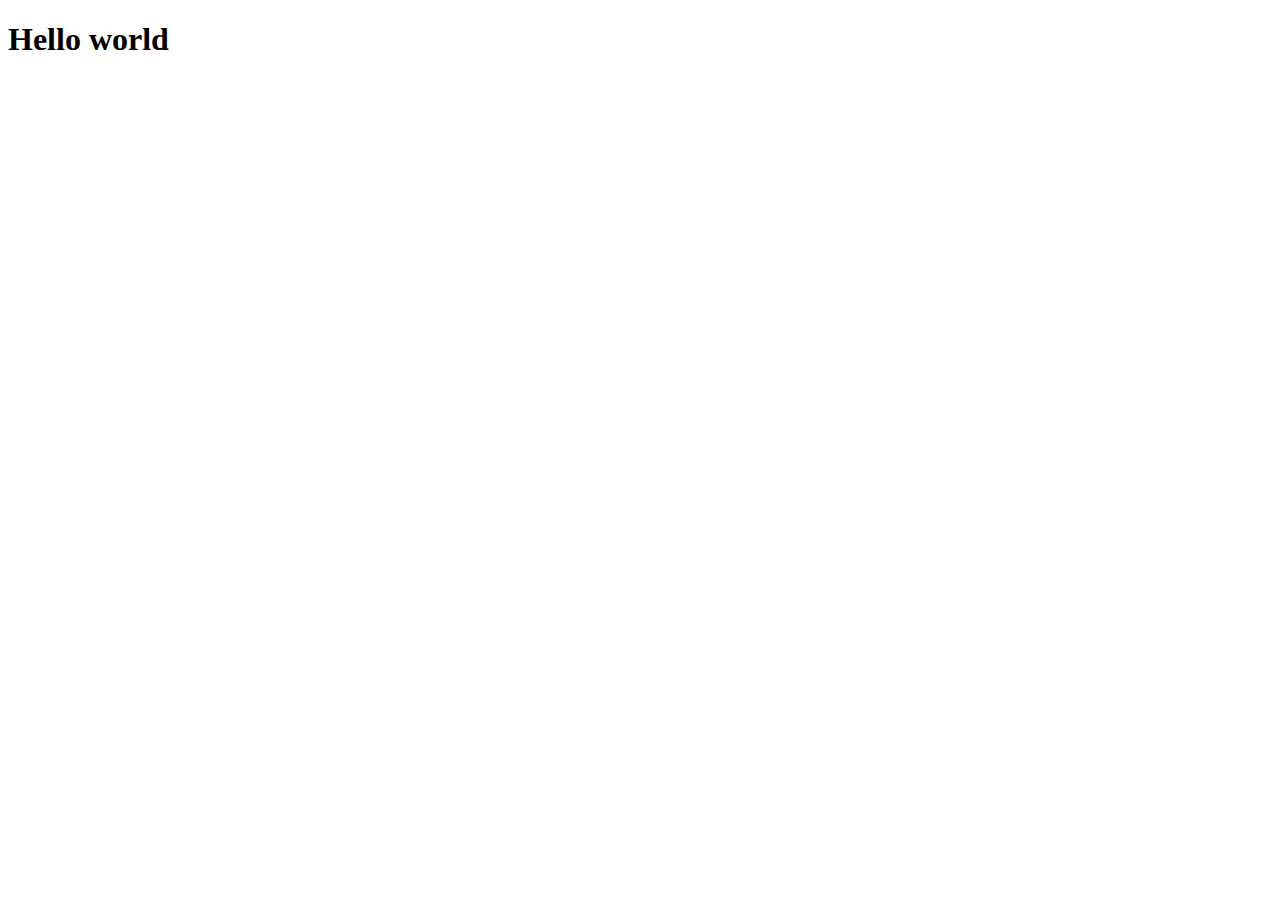
==== index.html @ 21f9e40f "Hello" ====
<!DOCTYPE html>
<html lang="en">
<head>
    <meta charset="UTF-8">
    <meta http-equiv="X-UA-Compatible" content="IE=edge">
    <meta name="viewport" content="width=device-width, initial-scale=1.0">
    <title>Document</title>
</head>
<body>
    <h1>Hello world</h1>
</body>
</html>
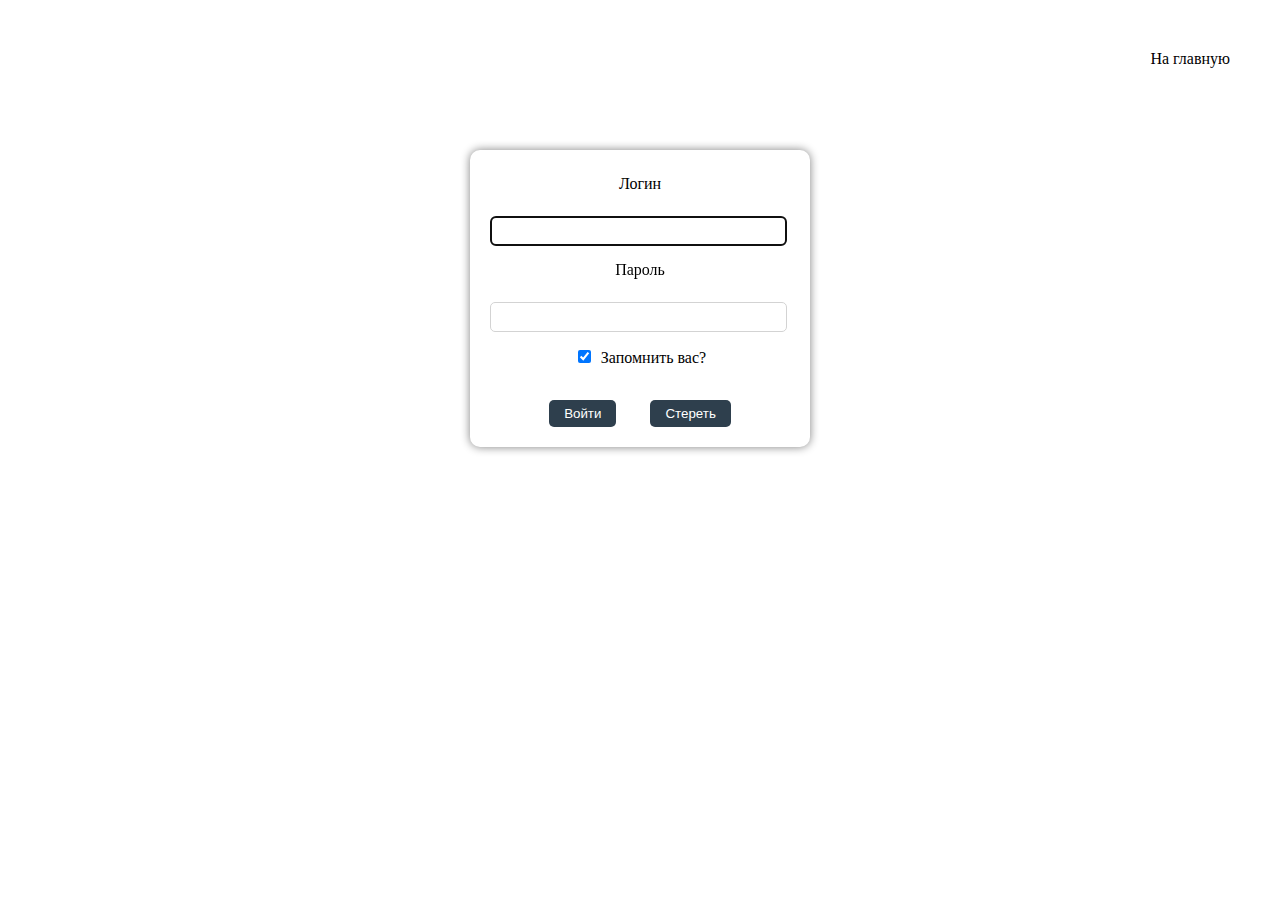
==== commit 5bb4071a: "commit" ====
--- a/index.html
+++ b/index.html
@@ -1,12 +1,36 @@
 <!DOCTYPE html>
-<html lang="en">
+<html lang="ru">
 <head>
     <meta charset="UTF-8">
-    <meta http-equiv="X-UA-Compatible" content="IE=edge">
-    <meta name="viewport" content="width=device-width, initial-scale=1.0">
-    <title>Document</title>
+    <title>Лучшее место</title>
+    <link rel="stylesheet" href="login.css">
 </head>
 <body>
-    <h1>Hello world</h1>
+    <header>
+        <div class="logo">
+            <a href="#">На главную</a>
+        </div>
+    </header>
+    <main>
+        <section class="reg">
+            <form action="login-page.html" method="post">
+                <label for="login">Логин</label>
+                <br>
+                <input type="text" name="login" id="login" autocomplete="on" required tabindex="1" autofocus>
+                <br>
+                <label for="password">Пароль</label>
+                <br>
+                <input type="password" name="password" id="password" autocomplete="on" required tabindex="2">
+                <br>
+                <label for="safe-box"><input type="checkbox" name="safe-box" id="safe-box" checked>Запомнить вас?</label>
+                <br>
+                <div class="buttons">
+                    <input type="submit" value="Войти">
+                    <input type="reset" value="Стереть">
+                </div>
+            </form>
+        </section>
+    </main>
+    <script src="login.js"></script>
 </body>
 </html>--- a/login.css
+++ b/login.css
@@ -0,0 +1,81 @@
+body{
+    margin: 0;
+    padding: 0;
+}
+
+header{
+    padding: 0;
+    margin: 0;
+    height: 150px;
+}
+
+.logo{
+    background-image: url("../start/logoza.ru.png");
+    width: 150px;
+    height: 150px;
+    background-repeat: no-repeat;
+    margin: 0;
+    padding: 0;
+}
+
+a{
+    position: absolute;
+    top: 50px;
+    right: 50px;
+    text-decoration: none;
+    color: black;
+    padding: 0;
+    margin: 0;
+}
+
+form{
+    padding: 20px;
+    width: 300px;
+    margin: 0 auto;
+    border-radius: 10px;
+    box-shadow: 0 0 10px gray;
+}
+
+label{
+    display: block;
+    margin-bottom: 5px;
+    text-align: center;
+    margin-top: 5px;
+}
+
+input{
+    font-family: "Roboto", sans-serif;
+
+    border-radius: 5px;
+}
+
+input[type="text"],
+input[type="password"]{
+    width: 95%;
+    height: 24px;
+    margin-bottom: 10px;
+    padding: 2px 5px;
+    font-size: 16px;
+    border: 1px solid lightgrey;
+}
+
+input[type="submit"],
+input[type="reset"]{
+    display: inline-block;
+    margin: 0 15px;
+    padding: 6px 15px;
+
+    color: #ffffff;
+
+    background-color: #2e3f4d;
+    border: none;
+}
+
+.buttons{
+    margin-top: 10px;
+    text-align: center;
+}
+
+input[type="checkbox"]{
+    margin-right: 10px;
+}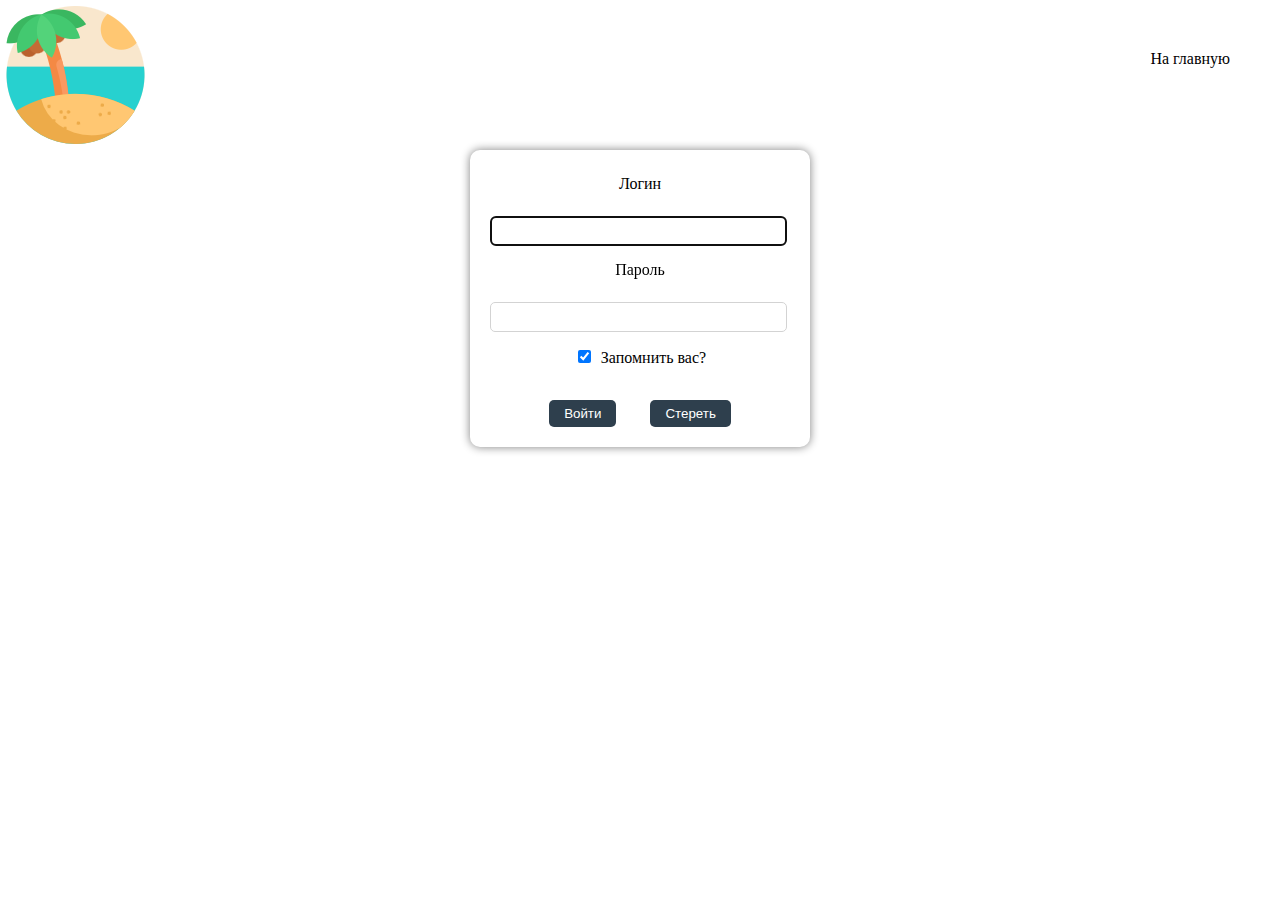
==== commit 0f9d0d3f: "git config --global core.editor "code -w"" ====
--- a/index.html
+++ b/index.html
@@ -1,5 +1,5 @@
 <!DOCTYPE html>
-<html lang="ru">
+<html lang="en">
 <head>
     <meta charset="UTF-8">
     <title>Лучшее место</title>
--- a/login.css
+++ b/login.css
@@ -10,7 +10,7 @@
 }
 
 .logo{
-    background-image: url("../start/logoza.ru.png");
+    background-image: url("logoza.ru.png");
     width: 150px;
     height: 150px;
     background-repeat: no-repeat;
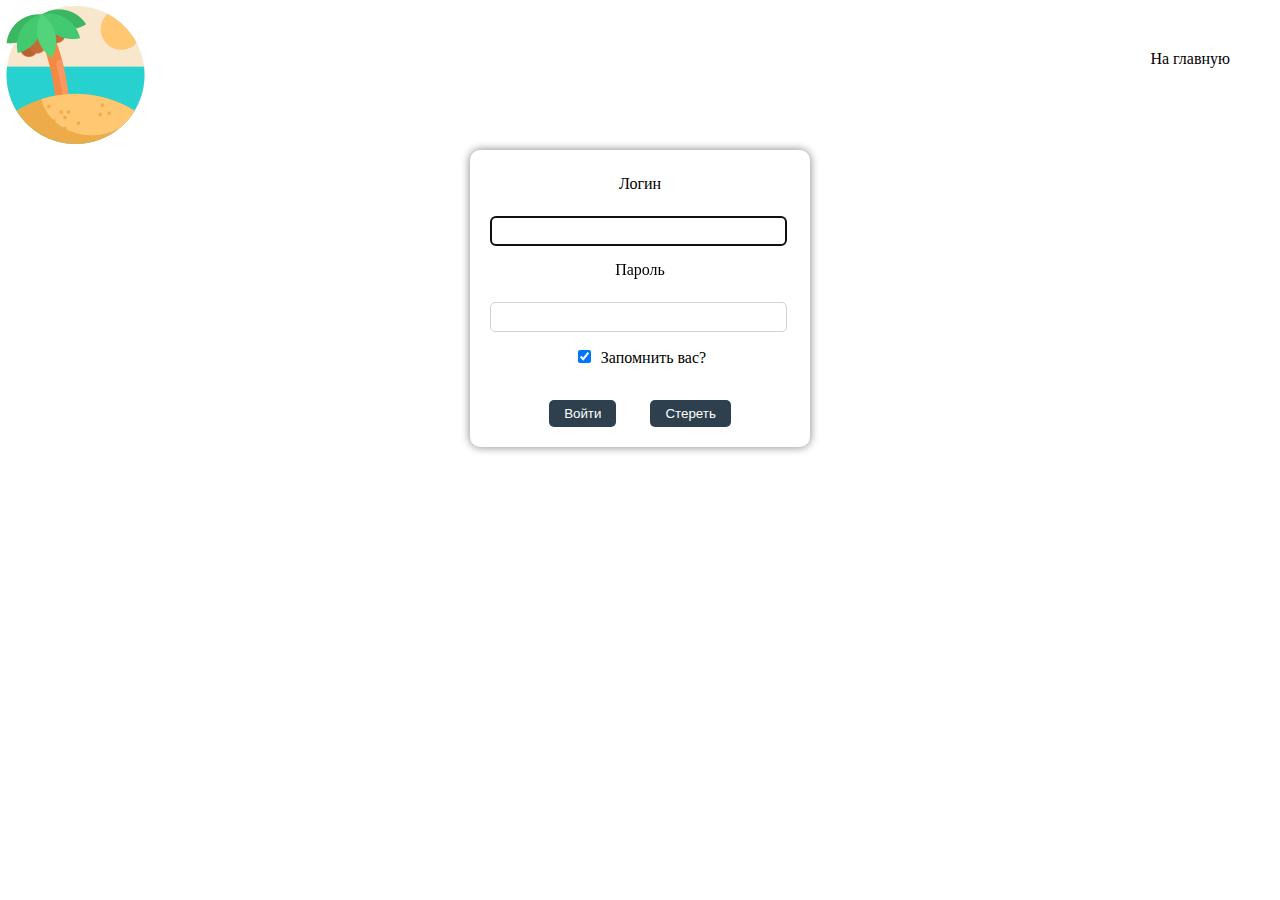
==== commit bf34f016: "обновление" ====
--- a/index.html
+++ b/index.html
@@ -1,5 +1,5 @@
 <!DOCTYPE html>
-<html lang="en">
+<html lang="ru">
 <head>
     <meta charset="UTF-8">
     <title>Лучшее место</title>
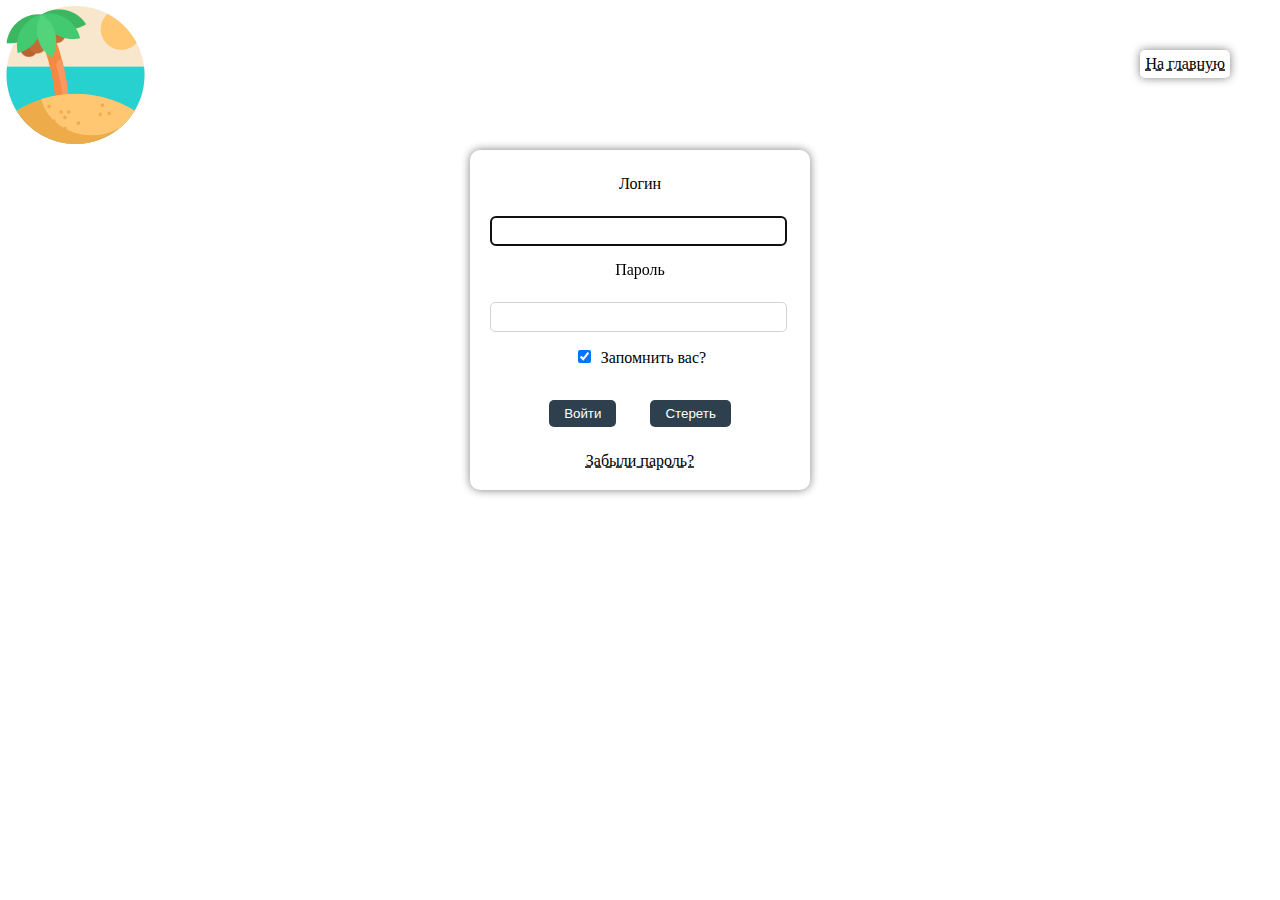
==== commit afd5825f: "n" ====
--- a/index.html
+++ b/index.html
@@ -8,7 +8,7 @@
 <body>
     <header>
         <div class="logo">
-            <a href="#">На главную</a>
+            <a class="home" href="#">На главную</a>
         </div>
     </header>
     <main>
@@ -28,6 +28,7 @@
                     <input type="submit" value="Войти">
                     <input type="reset" value="Стереть">
                 </div>
+                <a class="reload" href="#">Забыли пароль?</a>
             </form>
         </section>
     </main>
--- a/login.css
+++ b/login.css
@@ -18,14 +18,17 @@
     padding: 0;
 }
 
-a{
+.home{
     position: absolute;
     top: 50px;
     right: 50px;
-    text-decoration: none;
+    text-decoration: underline dashed;
     color: black;
-    padding: 0;
+    padding: 5px;
     margin: 0;
+    cursor: pointer;
+    box-shadow: 0 0 10px gray;
+    border-radius: 5px;
 }
 
 form{
@@ -78,4 +81,15 @@
 
 input[type="checkbox"]{
     margin-right: 10px;
+}
+
+.reload{
+    margin-top: 25px;
+    display: block;
+    text-align: center;
+    cursor: pointer;
+    font-size: 16px;
+    text-decoration: underline dashed;
+    color: black;
+    text-transform: none;
 }